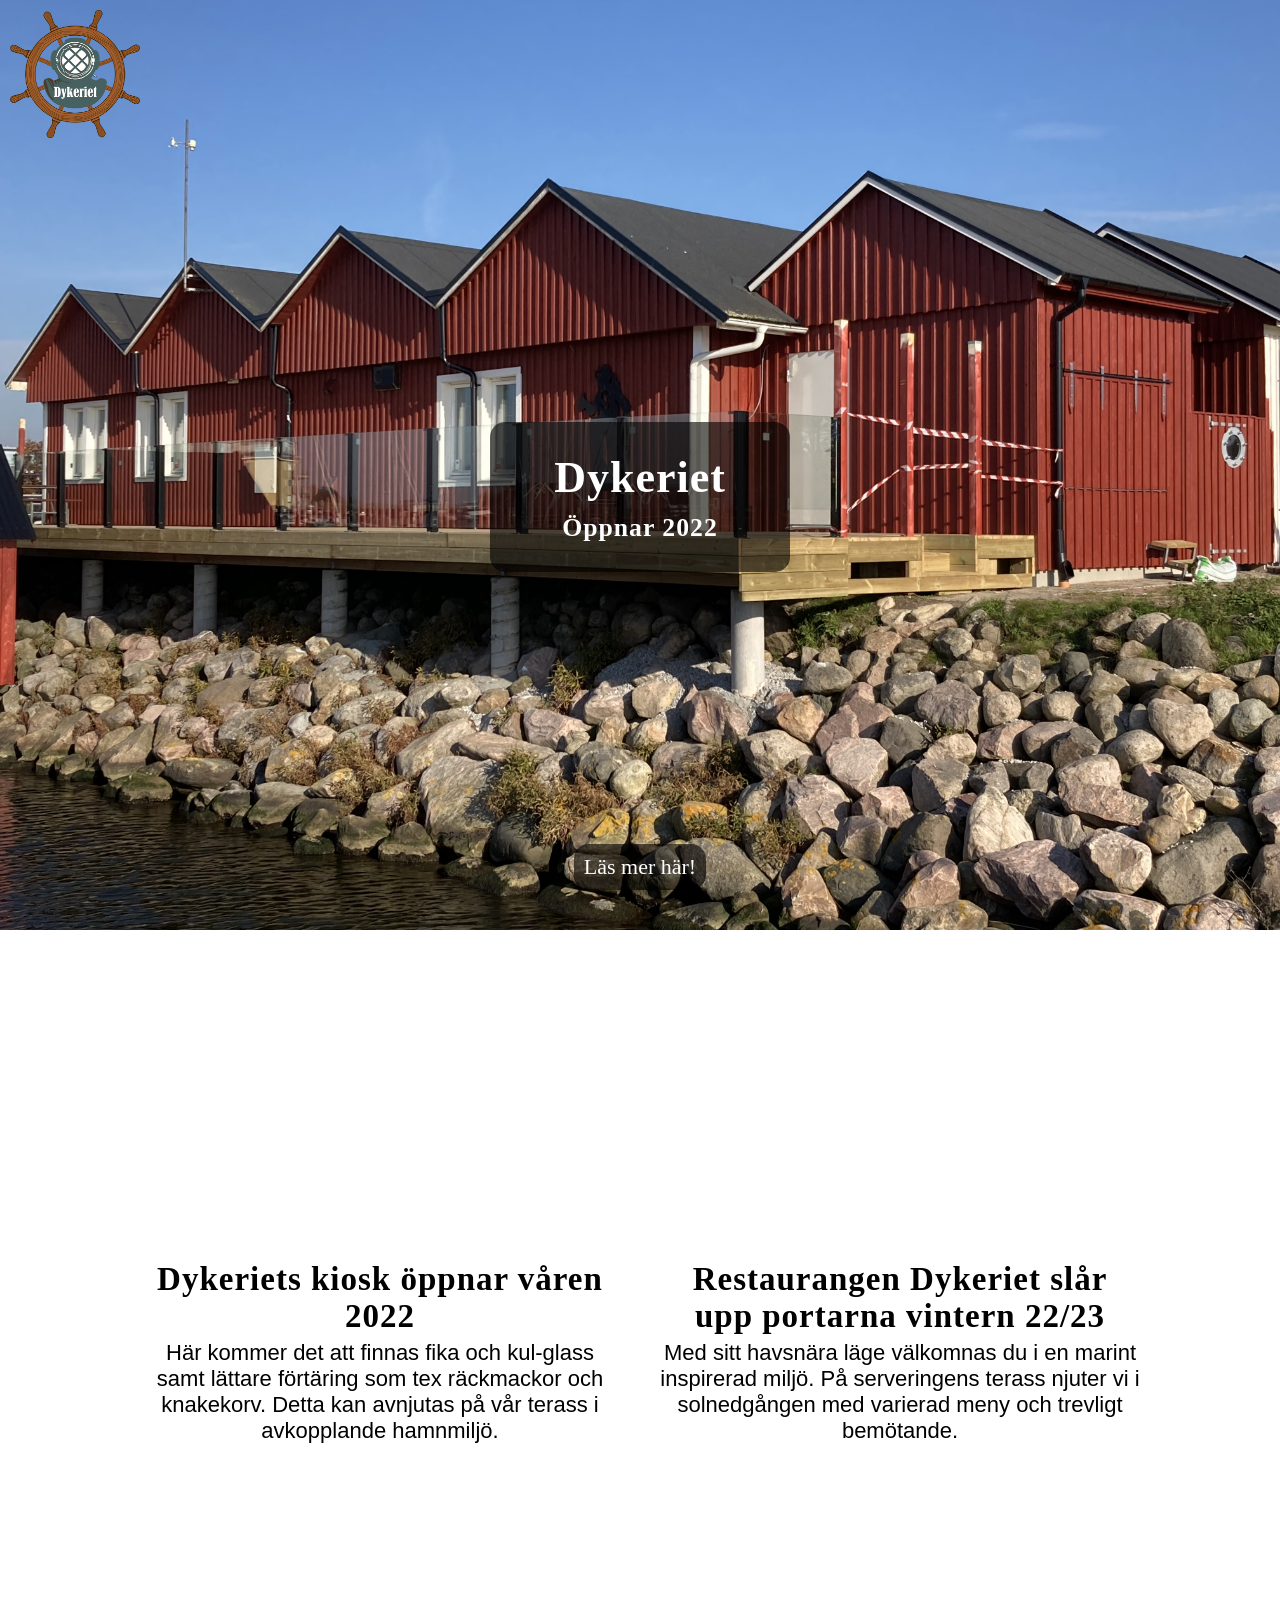
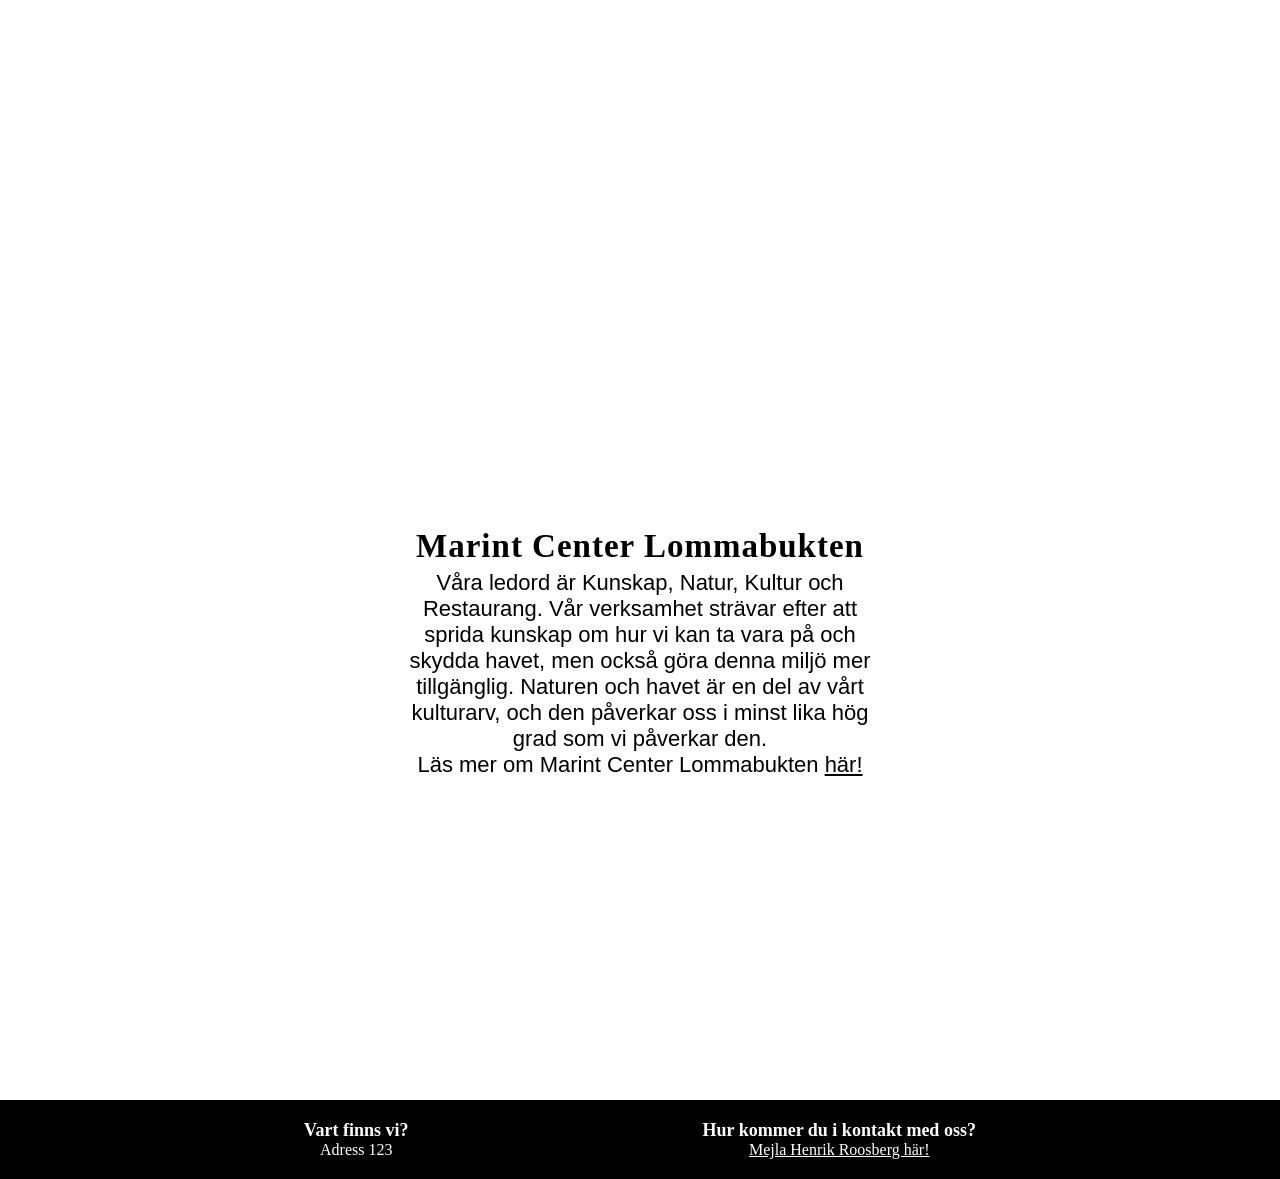
==== index.html @ 361e35b9 "Finished website with new images" ====
<!DOCTYPE html>
<html lang="sv">
<head>
    <meta charset="UTF-8">
    <meta http-equiv="X-UA-Compatible" content="IE=edge">
    <meta name="viewport" content="width=device-width, initial-scale=1.0">
    <title>Dykeriet</title>

    <link href="//db.onlinewebfonts.com/c/d61f92ac75a45d13545d15d0cf2e4d67?family=Bernard+MT+Std" rel="stylesheet" type="text/css"/> 
    <link rel="stylesheet" href="style.css">
</head>
<body>
    <div class="hero">
        <div class="header">
            <div class="logo">
                <img src="assets/Dykeriet_logo_500px_RGB_WEB.png" alt="logo for dykeriet">
            </div>
            
            <div class="headerTitle">
                <h1>Dykeriet</h1>
                <h3>Öppnar 2022</h3>
            </div>

            <div class="readMore">Läs mer här!</div>
        </div>
    </div>
    <section class="parallaxInfo">
        <div class="aboutUs">
            <article class="info">
                <h2>Dykeriets kiosk öppnar våren 2022</h2>
    
                <p>Här kommer det att finnas fika och kul-glass samt lättare förtäring som tex räckmackor och knakekorv. Detta kan avnjutas på vår terass i avkopplande hamnmiljö.</p>
            </article>

            <article class="info">
                <h2>Restaurangen Dykeriet slår upp portarna vintern 22/23</h2>

                <p>Med sitt havsnära läge välkomnas du i en marint inspirerad miljö. På serveringens terass njuter vi i solnedgången  med varierad meny och trevligt bemötande.</p>
            </article>
        </div>
    </section>
    <section class="parallaxMarintCenter">
        <div class="aboutUs">
           <article class="info">
            <h2>Marint Center Lommabukten</h2>
        
            <p>Våra ledord är Kunskap, Natur, Kultur och Restaurang. Vår verksamhet strävar efter att sprida kunskap om hur vi kan ta vara på och skydda havet, men också göra denna miljö mer tillgänglig. Naturen och havet är en del av vårt kulturarv, och den påverkar oss i minst lika hög grad som vi påverkar den.</p>

            <p>Läs mer om Marint Center Lommabukten <a class="link" href="https://lommabuktenmarintcenter.wordpress.com/" target="_blank">här!</a></p>
           </article>
        </div>
    </section>
    <footer>
        <section class="footerInfo">
            <b>Vart finns vi?</b>
            <p>Adress 123</p>
        </section>
        <section class="footerInfo">
            <b>Hur kommer du i kontakt med oss?</b>
            <p> 
                <a href="mailto:henrik.roosberg@lommabukten.nu"> <span class="link"> Mejla Henrik Roosberg här!</span> </a>
            </p>
        </section>
    </footer>
</body>
</html>
---- style.css ----
/* Customers preferred font-family*/
@import url(//db.onlinewebfonts.com/c/d61f92ac75a45d13545d15d0cf2e4d67?family=Bernard+MT+Std);
@font-face {font-family: "Bernard MT Std"; src: url("//db.onlinewebfonts.com/t/d61f92ac75a45d13545d15d0cf2e4d67.eot"); src: url("//db.onlinewebfonts.com/t/d61f92ac75a45d13545d15d0cf2e4d67.eot?#iefix") format("embedded-opentype"), url("//db.onlinewebfonts.com/t/d61f92ac75a45d13545d15d0cf2e4d67.woff2") format("woff2"), url("//db.onlinewebfonts.com/t/d61f92ac75a45d13545d15d0cf2e4d67.woff") format("woff"), url("//db.onlinewebfonts.com/t/d61f92ac75a45d13545d15d0cf2e4d67.ttf") format("truetype"), url("//db.onlinewebfonts.com/t/d61f92ac75a45d13545d15d0cf2e4d67.svg#Bernard MT Std") format("svg"); } 
@import url('https://fonts.googleapis.com/css2?family=Lato&display=swap');

/* General styles */
* {
    padding: 0;
    margin: 0;
    box-sizing: border-box;
    overflow-x: hidden;
} 

h1, h2, h3, h4, h5 {
    font-family: "Bernard MT Std";
    padding: 5px;
    letter-spacing: 1px;
}

/* Styles for main content */
.hero {
    background-image: url("assets/däck\ 1\ \(1\).JPG");
    background-size: cover;
    background-position: center;
    height: 100vh;
    width: 100vw;
}

.header {
    height: 100%;
    text-align: center;
    color: white;
    display: flex;
    flex-direction: column;
    align-items: center;
    justify-content: space-between;
}

.logo {
    width: 100%;
    display: flex;
    align-items: start;
}

.logo img {
    height: 100px;
    width: 100px;
    padding: 10px;
}

.headerTitle {
    background-color: rgba(0, 0, 0, 0.6);
    display: flex;
    flex-direction: column;
    align-items: center;
    justify-content: center;
    height: 150px;
    width: 300px;
    border-radius: 15px;
    font-size: 18px;
}

.readMore {
    font-size: 18px;
    padding: 10px;
    background-color: rgba(0, 0, 0, 0.6);
    border-radius: 15px;
    margin-bottom: 10px;
}

.parallaxInfo {
    background-image: url("assets/däck\ 1\ \(1\).JPG");
    height: 100vh;
    background-attachment: fixed;
    background-position: center;
    background-repeat: no-repeat;
    background-size: cover;
    display: flex;
    align-items: center;
}

.aboutUs {
    background-color: rgba(255, 255, 255, 0.5);
    display: flex;
    flex-direction: column;
    align-items: center;
}

.info {
    font-size: 18px;
    font-family: 'Lato', sans-serif;
    margin: 10px;
    display: flex;
    flex-direction: column;
    text-align: center;
}

.parallaxMarintCenter {
    background-image: url("assets/marintcenter2.webp");
    height: 100vh;
    background-attachment: fixed;
    background-position: right;
    background-repeat: no-repeat;
    background-size: cover;
    display: flex;
    align-items: center;
}

.link {
    text-decoration: underline;
    color: black;
}

.link:hover {
    color: rgba(0, 0, 0, 0.6);
}

footer {
    background-color: black;
    color: white;
    display: flex;
    flex-direction: column;
    align-items: center;
    text-align: center;
    padding: 15px;
}

footer b {
    font-size: large;
}

footer .link {
    color: white;
}

footer .link:hover {
    color: rgba(255, 255, 255, 0.7);
}

.footerInfo {
    padding: 5px;
}

@media screen and (min-width: 800px) {
    .logo img {
        height: 150px;
        width: 150px;
    }
    .headerTitle {
        font-size: 22px;
    }
    .readMore {
        font-size: 22px;
    }
    .aboutUs {
        width: 100%;
        flex-direction: row;
        justify-content: center;
    }
    .info {
        padding: 10px;
        max-width: 500px;
        font-size: 22px;
    }
    footer {
        flex-direction: row;
        justify-content: space-evenly;
    }
}
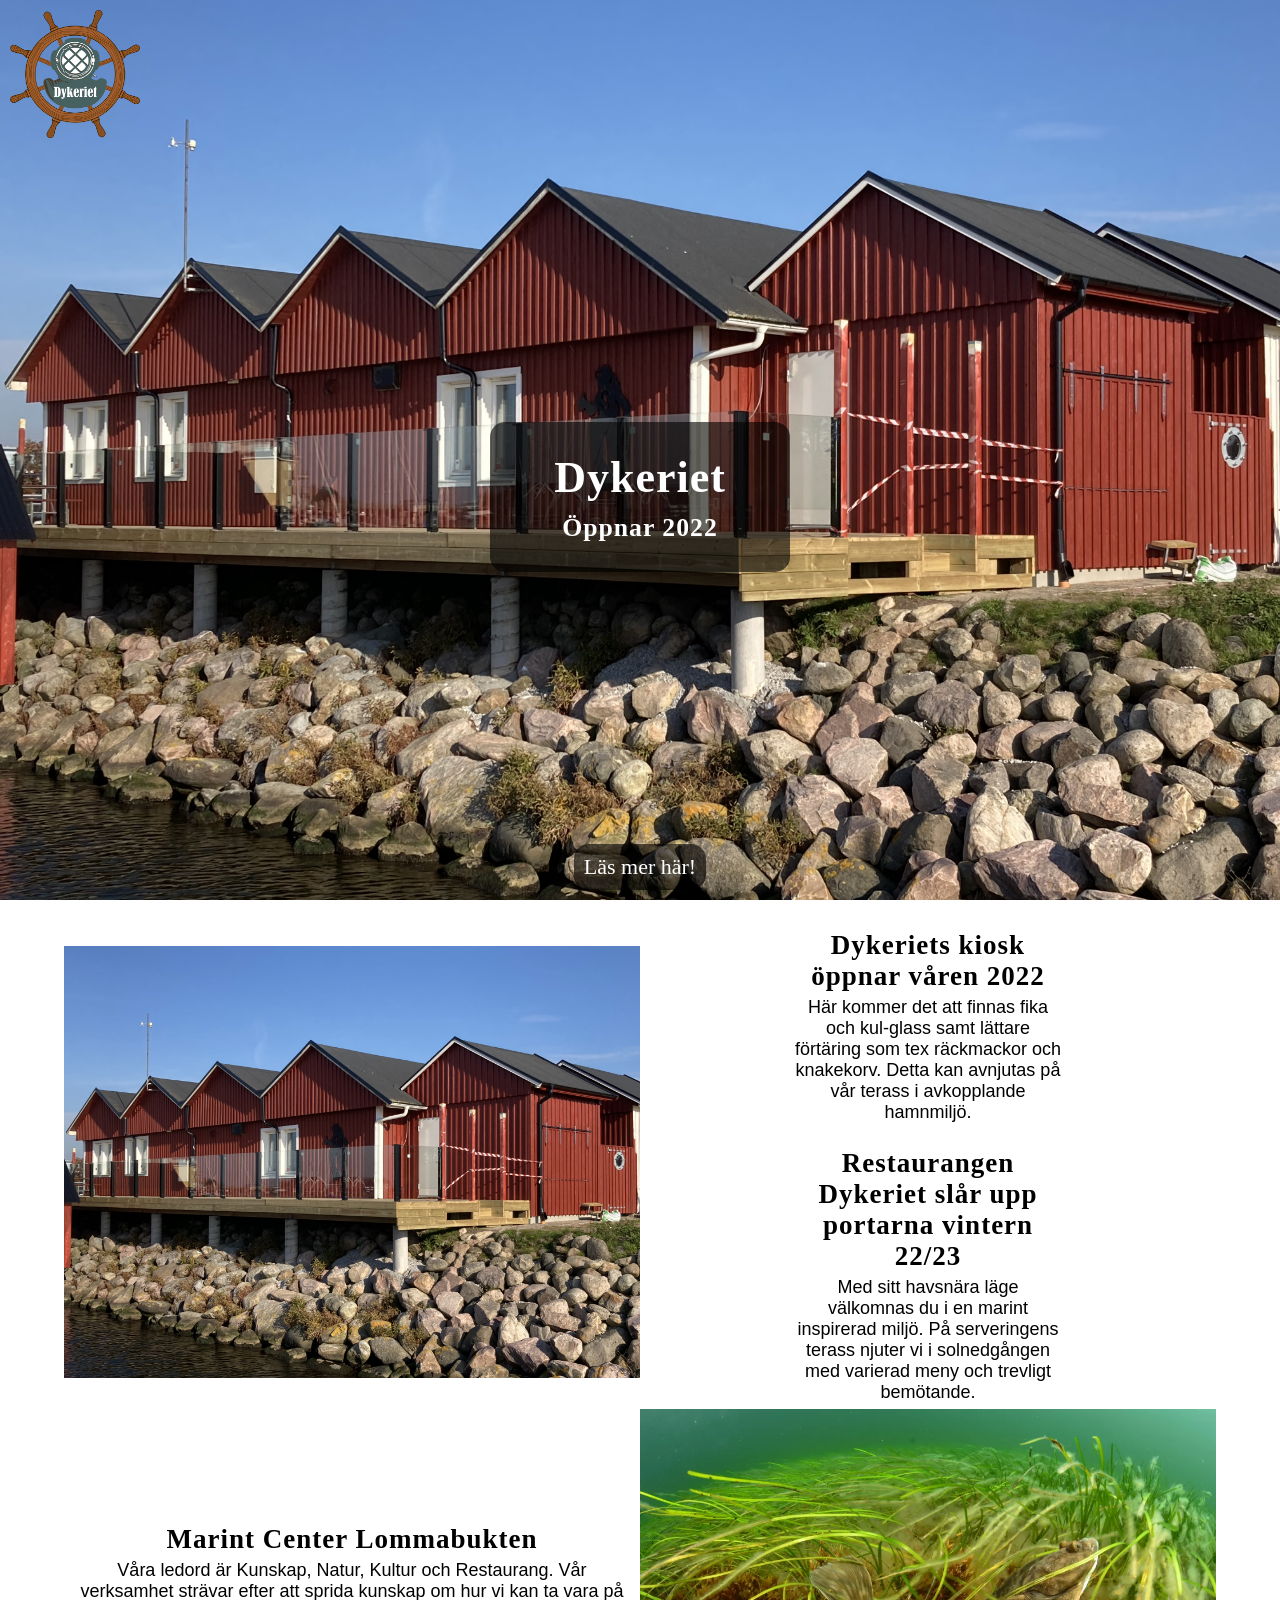
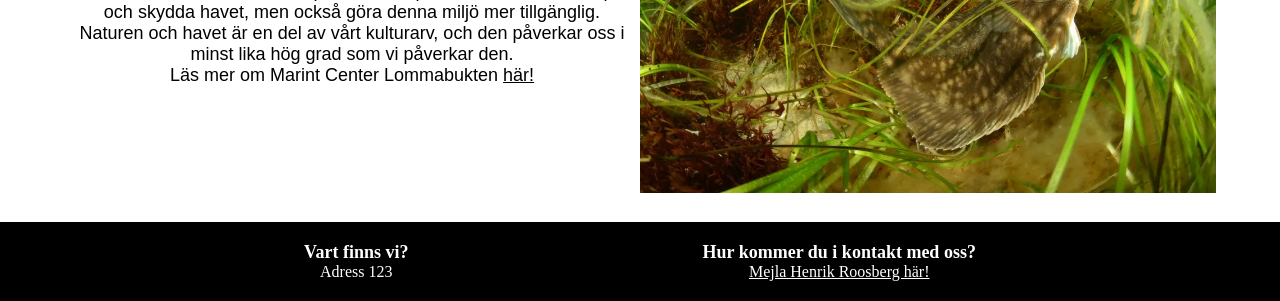
==== commit 559aa889: "Redone design looking better" ====
--- a/index.html
+++ b/index.html
@@ -24,32 +24,40 @@
             <div class="readMore">Läs mer här!</div>
         </div>
     </div>
-    <section class="parallaxInfo">
-        <div class="aboutUs">
-            <article class="info">
-                <h2>Dykeriets kiosk öppnar våren 2022</h2>
+    <main>
+        <section class="infoContainer">
+                <div class="imageBackground">
+                    <img src="assets/däck 1 (1).JPG" alt="image to be changed">
+                </div>
+                <section class="textHolder">
+                    <article class="info">
+                        <h2>Dykeriets kiosk öppnar våren 2022</h2>
+            
+                        <p>Här kommer det att finnas fika och kul-glass samt lättare förtäring som tex räckmackor och knakekorv. Detta kan avnjutas på vår terass i avkopplande hamnmiljö.</p>
+                    </article>
+        
+                    <article class="info">
+                        <h2>Restaurangen Dykeriet slår upp portarna vintern 22/23</h2>
+        
+                        <p>Med sitt havsnära läge välkomnas du i en marint inspirerad miljö. På serveringens terass njuter vi i solnedgången  med varierad meny och trevligt bemötande.</p>
+                    </article>
+                </section>
+            
+        </section>
+        <section class="infoContainer">
+            <div class="imageBackground">
+                <img src="assets/marintcenter2.webp" alt="image of fish">
+            </div>
+                <article class="info">
+                    <h2>Marint Center Lommabukten</h2>
+            
+                    <p>Våra ledord är Kunskap, Natur, Kultur och Restaurang. Vår verksamhet strävar efter att sprida kunskap om hur vi kan ta vara på och skydda havet, men också göra denna miljö mer tillgänglig. Naturen och havet är en del av vårt kulturarv, och den påverkar oss i minst lika hög grad som vi påverkar den.</p>
     
-                <p>Här kommer det att finnas fika och kul-glass samt lättare förtäring som tex räckmackor och knakekorv. Detta kan avnjutas på vår terass i avkopplande hamnmiljö.</p>
-            </article>
-
-            <article class="info">
-                <h2>Restaurangen Dykeriet slår upp portarna vintern 22/23</h2>
-
-                <p>Med sitt havsnära läge välkomnas du i en marint inspirerad miljö. På serveringens terass njuter vi i solnedgången  med varierad meny och trevligt bemötande.</p>
-            </article>
-        </div>
-    </section>
-    <section class="parallaxMarintCenter">
-        <div class="aboutUs">
-           <article class="info">
-            <h2>Marint Center Lommabukten</h2>
-        
-            <p>Våra ledord är Kunskap, Natur, Kultur och Restaurang. Vår verksamhet strävar efter att sprida kunskap om hur vi kan ta vara på och skydda havet, men också göra denna miljö mer tillgänglig. Naturen och havet är en del av vårt kulturarv, och den påverkar oss i minst lika hög grad som vi påverkar den.</p>
-
-            <p>Läs mer om Marint Center Lommabukten <a class="link" href="https://lommabuktenmarintcenter.wordpress.com/" target="_blank">här!</a></p>
-           </article>
-        </div>
-    </section>
+                    <p>Läs mer om Marint Center Lommabukten <a class="link" href="https://lommabuktenmarintcenter.wordpress.com/" target="_blank">här!</a></p>
+               </article>
+        </section>
+    </main>
+    
     <footer>
         <section class="footerInfo">
             <b>Vart finns vi?</b>
--- a/style.css
+++ b/style.css
@@ -68,42 +68,38 @@
     margin-bottom: 10px;
 }
 
-.parallaxInfo {
-    background-image: url("assets/däck\ 1\ \(1\).JPG");
-    height: 100vh;
-    background-attachment: fixed;
-    background-position: center;
-    background-repeat: no-repeat;
-    background-size: cover;
-    display: flex;
-    align-items: center;
-}
-
-.aboutUs {
-    background-color: rgba(255, 255, 255, 0.5);
+main {
+    width: 90%;
+    margin: auto;
     display: flex;
     flex-direction: column;
     align-items: center;
+    margin-bottom: 10px;
+}
+
+.infoContainer {
+    display: flex;
+    flex-direction: column;
+    align-items: center;
+    justify-content: center;
+}
+
+.imageBackground {
+    margin-top: 20px;
+}
+
+.imageBackground img {
+    height: auto;
+    max-width: 100%;
 }
 
 .info {
     font-size: 18px;
     font-family: 'Lato', sans-serif;
-    margin: 10px;
+    margin: 5px;
     display: flex;
     flex-direction: column;
     text-align: center;
-}
-
-.parallaxMarintCenter {
-    background-image: url("assets/marintcenter2.webp");
-    height: 100vh;
-    background-attachment: fixed;
-    background-position: right;
-    background-repeat: no-repeat;
-    background-size: cover;
-    display: flex;
-    align-items: center;
 }
 
 .link {
@@ -152,6 +148,27 @@
     .readMore {
         font-size: 22px;
     }
+    main {
+        padding-top: 15px;
+        margin-bottom: 25px;
+    }
+    .infoContainer {
+        flex-direction: row;
+    }
+    .infoContainer:nth-child(even) {
+        flex-direction: row-reverse;
+        margin-top: -4px;
+    }
+    .imageBackground {
+        max-width: 50%;
+        margin-top: 0px;
+    }
+    .textHolder {
+        width: 50%;
+        display: flex;
+        flex-direction: column;
+        align-items: center;
+    }
     .aboutUs {
         width: 100%;
         flex-direction: row;
@@ -159,8 +176,8 @@
     }
     .info {
         padding: 10px;
-        max-width: 500px;
-        font-size: 22px;
+        width: 50%;
+        margin: 0px;
     }
     footer {
         flex-direction: row;
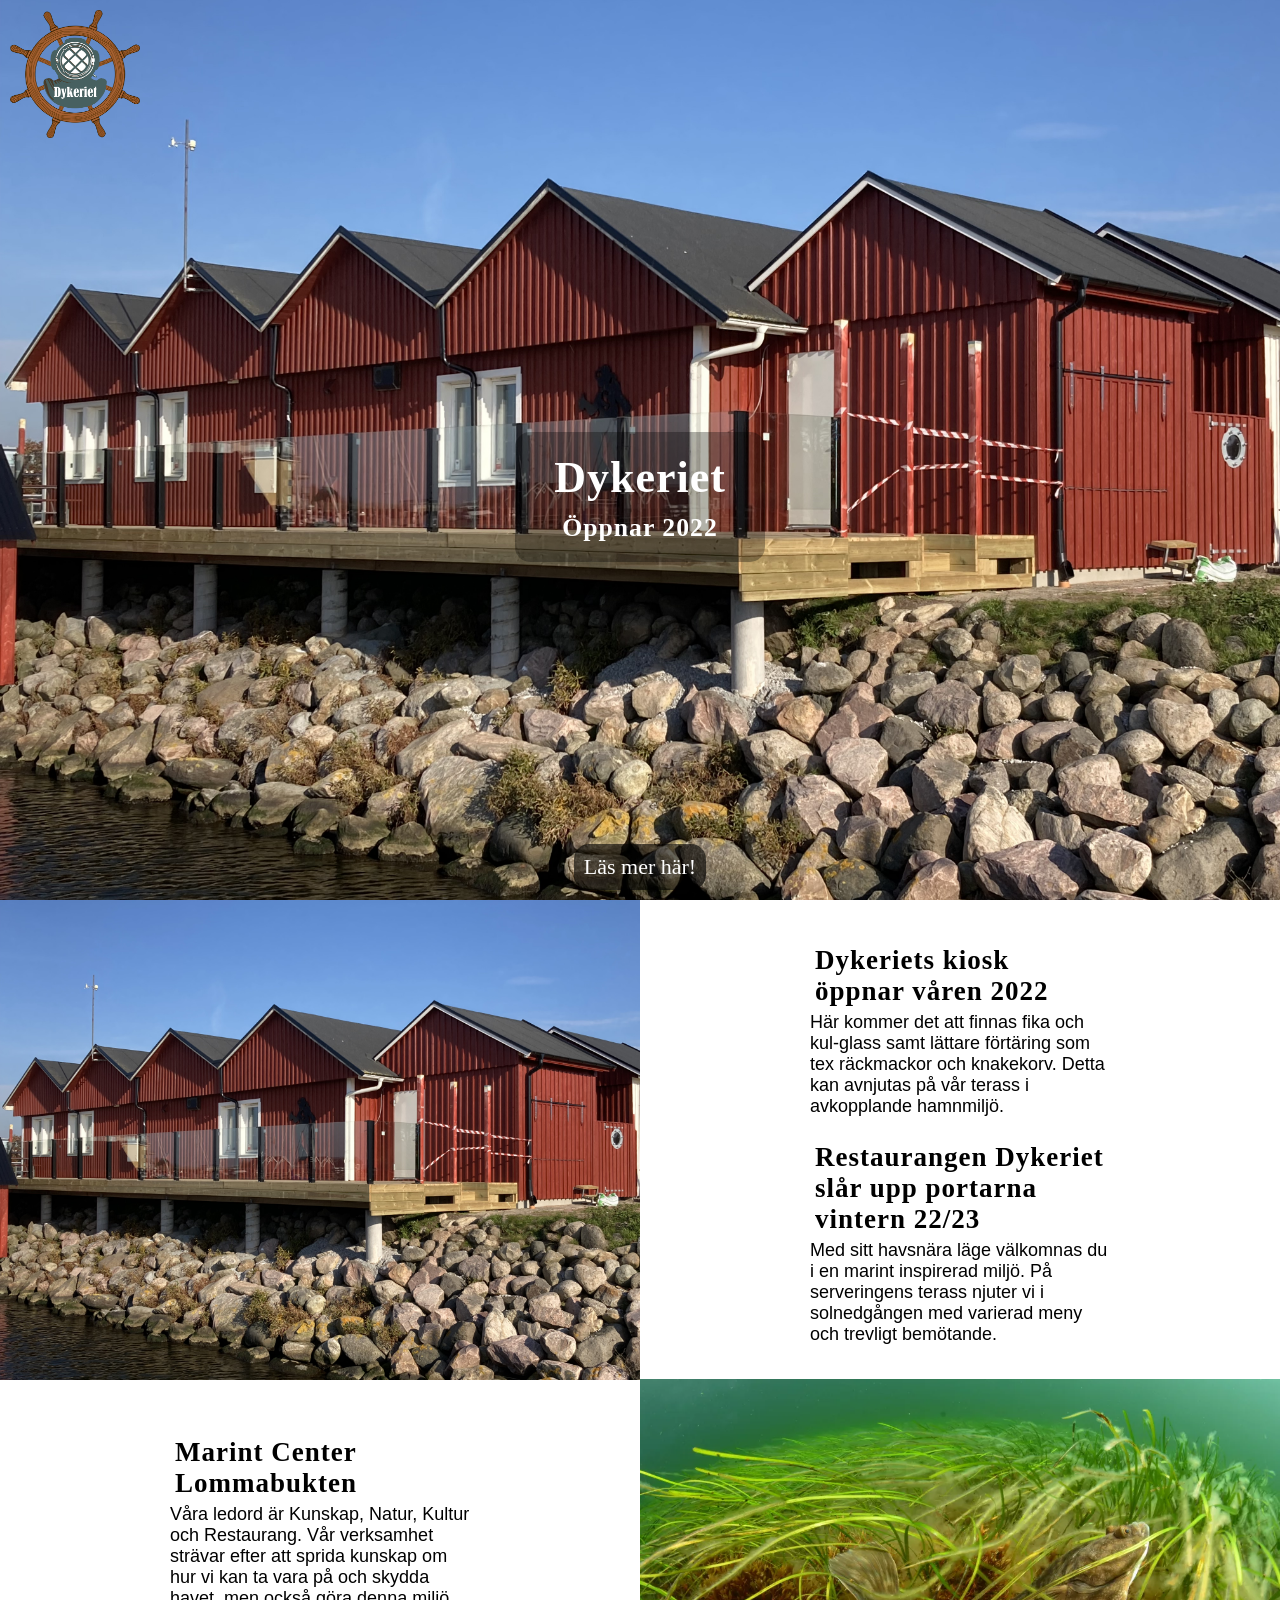
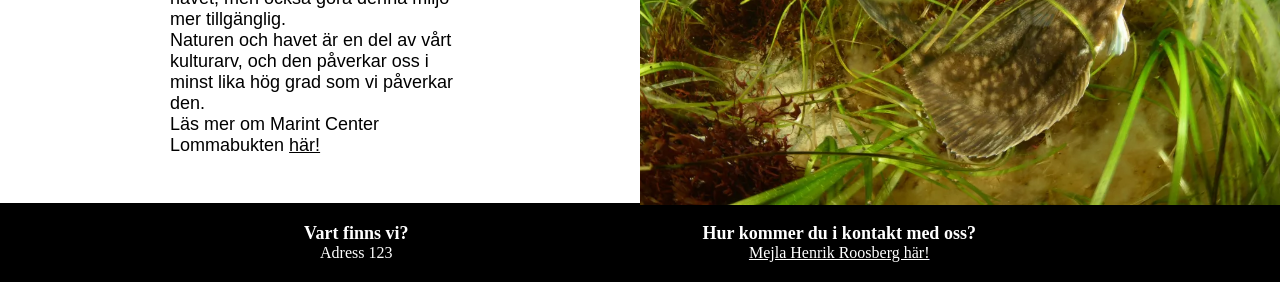
==== commit 6c164ca6: "Style changes to full size browsers" ====
--- a/index.html
+++ b/index.html
@@ -1,74 +1,118 @@
 <!DOCTYPE html>
 <html lang="sv">
-<head>
-    <meta charset="UTF-8">
-    <meta http-equiv="X-UA-Compatible" content="IE=edge">
-    <meta name="viewport" content="width=device-width, initial-scale=1.0">
-    <title>Dykeriet</title>
+	<head>
+		<meta charset="UTF-8" />
+		<meta http-equiv="X-UA-Compatible" content="IE=edge" />
+		<meta name="viewport" content="width=device-width, initial-scale=1.0" />
+		<title>Dykeriet</title>
 
-    <link href="//db.onlinewebfonts.com/c/d61f92ac75a45d13545d15d0cf2e4d67?family=Bernard+MT+Std" rel="stylesheet" type="text/css"/> 
-    <link rel="stylesheet" href="style.css">
-</head>
-<body>
-    <div class="hero">
-        <div class="header">
-            <div class="logo">
-                <img src="assets/Dykeriet_logo_500px_RGB_WEB.png" alt="logo for dykeriet">
-            </div>
-            
-            <div class="headerTitle">
-                <h1>Dykeriet</h1>
-                <h3>Öppnar 2022</h3>
-            </div>
+		<link
+			href="//db.onlinewebfonts.com/c/d61f92ac75a45d13545d15d0cf2e4d67?family=Bernard+MT+Std"
+			rel="stylesheet"
+			type="text/css"
+		/>
+		<link rel="stylesheet" href="style.css" />
+	</head>
+	<body>
+		<div class="hero">
+			<div class="header">
+				<div class="logo">
+					<img
+						src="assets/Dykeriet_logo_500px_RGB_WEB.png"
+						alt="logo for dykeriet"
+					/>
+				</div>
 
-            <div class="readMore">Läs mer här!</div>
-        </div>
-    </div>
-    <main>
-        <section class="infoContainer">
-                <div class="imageBackground">
-                    <img src="assets/däck 1 (1).JPG" alt="image to be changed">
-                </div>
-                <section class="textHolder">
-                    <article class="info">
-                        <h2>Dykeriets kiosk öppnar våren 2022</h2>
-            
-                        <p>Här kommer det att finnas fika och kul-glass samt lättare förtäring som tex räckmackor och knakekorv. Detta kan avnjutas på vår terass i avkopplande hamnmiljö.</p>
-                    </article>
-        
-                    <article class="info">
-                        <h2>Restaurangen Dykeriet slår upp portarna vintern 22/23</h2>
-        
-                        <p>Med sitt havsnära läge välkomnas du i en marint inspirerad miljö. På serveringens terass njuter vi i solnedgången  med varierad meny och trevligt bemötande.</p>
-                    </article>
-                </section>
-            
-        </section>
-        <section class="infoContainer">
-            <div class="imageBackground">
-                <img src="assets/marintcenter2.webp" alt="image of fish">
-            </div>
-                <article class="info">
-                    <h2>Marint Center Lommabukten</h2>
-            
-                    <p>Våra ledord är Kunskap, Natur, Kultur och Restaurang. Vår verksamhet strävar efter att sprida kunskap om hur vi kan ta vara på och skydda havet, men också göra denna miljö mer tillgänglig. Naturen och havet är en del av vårt kulturarv, och den påverkar oss i minst lika hög grad som vi påverkar den.</p>
-    
-                    <p>Läs mer om Marint Center Lommabukten <a class="link" href="https://lommabuktenmarintcenter.wordpress.com/" target="_blank">här!</a></p>
-               </article>
-        </section>
-    </main>
-    
-    <footer>
-        <section class="footerInfo">
-            <b>Vart finns vi?</b>
-            <p>Adress 123</p>
-        </section>
-        <section class="footerInfo">
-            <b>Hur kommer du i kontakt med oss?</b>
-            <p> 
-                <a href="mailto:henrik.roosberg@lommabukten.nu"> <span class="link"> Mejla Henrik Roosberg här!</span> </a>
-            </p>
-        </section>
-    </footer>
-</body>
-</html>+				<div class="headerTitle">
+					<h1>Dykeriet</h1>
+					<h3>Öppnar 2022</h3>
+				</div>
+
+				<div class="readMore">Läs mer här!</div>
+			</div>
+		</div>
+		<main>
+			<section class="infoContainer">
+				<div class="imageBackground">
+					<img
+						src="assets/däck 1 (1).JPG"
+						alt="image to be changed"
+					/>
+				</div>
+				<section class="textHolder">
+					<article class="info">
+						<h2>Dykeriets kiosk öppnar våren 2022</h2>
+
+						<p>
+							Här kommer det att finnas fika och kul-glass samt
+							lättare förtäring som tex räckmackor och knakekorv.
+							Detta kan avnjutas på vår terass i avkopplande
+							hamnmiljö.
+						</p>
+					</article>
+
+					<article class="info">
+						<h2>
+							Restaurangen Dykeriet slår upp portarna vintern
+							22/23
+						</h2>
+
+						<p>
+							Med sitt havsnära läge välkomnas du i en marint
+							inspirerad miljö. På serveringens terass njuter vi i
+							solnedgången med varierad meny och trevligt
+							bemötande.
+						</p>
+					</article>
+				</section>
+			</section>
+			<section class="infoContainer">
+				<div class="imageBackground">
+					<img src="assets/marintcenter2.webp" alt="image of fish" />
+				</div>
+				<section class="textHolder">
+					<article class="info">
+						<h2>Marint Center Lommabukten</h2>
+
+						<p>
+							Våra ledord är Kunskap, Natur, Kultur och
+							Restaurang. Vår verksamhet strävar efter att sprida
+							kunskap om hur vi kan ta vara på och skydda havet,
+							men också göra denna miljö mer tillgänglig.
+						</p>
+
+						<p>
+							Naturen och havet är en del av vårt kulturarv, och
+							den påverkar oss i minst lika hög grad som vi
+							påverkar den.
+						</p>
+						<p>
+							Läs mer om Marint Center Lommabukten
+							<a
+								class="link"
+								href="https://lommabuktenmarintcenter.wordpress.com/"
+								target="_blank"
+								>här!</a
+							>
+						</p>
+					</article>
+				</section>
+			</section>
+		</main>
+
+		<footer>
+			<section class="footerInfo">
+				<b>Vart finns vi?</b>
+				<p>Adress 123</p>
+			</section>
+			<section class="footerInfo">
+				<b>Hur kommer du i kontakt med oss?</b>
+				<p>
+					<a href="mailto:henrik.roosberg@lommabukten.nu">
+						<span class="link"> Mejla Henrik Roosberg här!</span>
+					</a>
+				</p>
+			</section>
+		</footer>
+	</body>
+</html>
--- a/style.css
+++ b/style.css
@@ -1,186 +1,204 @@
 /* Customers preferred font-family*/
 @import url(//db.onlinewebfonts.com/c/d61f92ac75a45d13545d15d0cf2e4d67?family=Bernard+MT+Std);
-@font-face {font-family: "Bernard MT Std"; src: url("//db.onlinewebfonts.com/t/d61f92ac75a45d13545d15d0cf2e4d67.eot"); src: url("//db.onlinewebfonts.com/t/d61f92ac75a45d13545d15d0cf2e4d67.eot?#iefix") format("embedded-opentype"), url("//db.onlinewebfonts.com/t/d61f92ac75a45d13545d15d0cf2e4d67.woff2") format("woff2"), url("//db.onlinewebfonts.com/t/d61f92ac75a45d13545d15d0cf2e4d67.woff") format("woff"), url("//db.onlinewebfonts.com/t/d61f92ac75a45d13545d15d0cf2e4d67.ttf") format("truetype"), url("//db.onlinewebfonts.com/t/d61f92ac75a45d13545d15d0cf2e4d67.svg#Bernard MT Std") format("svg"); } 
-@import url('https://fonts.googleapis.com/css2?family=Lato&display=swap');
+@font-face {
+	font-family: "Bernard MT Std";
+	src: url("//db.onlinewebfonts.com/t/d61f92ac75a45d13545d15d0cf2e4d67.eot");
+	src: url("//db.onlinewebfonts.com/t/d61f92ac75a45d13545d15d0cf2e4d67.eot?#iefix")
+			format("embedded-opentype"),
+		url("//db.onlinewebfonts.com/t/d61f92ac75a45d13545d15d0cf2e4d67.woff2")
+			format("woff2"),
+		url("//db.onlinewebfonts.com/t/d61f92ac75a45d13545d15d0cf2e4d67.woff")
+			format("woff"),
+		url("//db.onlinewebfonts.com/t/d61f92ac75a45d13545d15d0cf2e4d67.ttf")
+			format("truetype"),
+		url("//db.onlinewebfonts.com/t/d61f92ac75a45d13545d15d0cf2e4d67.svg#Bernard MT Std")
+			format("svg");
+}
+@import url("https://fonts.googleapis.com/css2?family=Lato&display=swap");
 
 /* General styles */
 * {
-    padding: 0;
-    margin: 0;
-    box-sizing: border-box;
-    overflow-x: hidden;
-} 
-
-h1, h2, h3, h4, h5 {
-    font-family: "Bernard MT Std";
-    padding: 5px;
-    letter-spacing: 1px;
+	padding: 0;
+	margin: 0;
+	box-sizing: border-box;
+	overflow-x: hidden;
+}
+
+h1,
+h2,
+h3,
+h4,
+h5 {
+	font-family: "Bernard MT Std";
+	padding: 5px;
+	letter-spacing: 1px;
 }
 
 /* Styles for main content */
 .hero {
-    background-image: url("assets/däck\ 1\ \(1\).JPG");
-    background-size: cover;
-    background-position: center;
-    height: 100vh;
-    width: 100vw;
+	background-image: url("assets/däck\ 1\ \(1\).JPG");
+	background-size: cover;
+	background-position: center;
+	height: 100vh;
+	width: 100vw;
 }
 
 .header {
-    height: 100%;
-    text-align: center;
-    color: white;
-    display: flex;
-    flex-direction: column;
-    align-items: center;
-    justify-content: space-between;
+	height: 100%;
+	text-align: center;
+	color: white;
+	display: flex;
+	flex-direction: column;
+	align-items: center;
+	justify-content: space-between;
 }
 
 .logo {
-    width: 100%;
-    display: flex;
-    align-items: start;
+	width: 100%;
+	display: flex;
+	align-items: start;
 }
 
 .logo img {
-    height: 100px;
-    width: 100px;
-    padding: 10px;
+	height: 100px;
+	width: 100px;
+	padding: 10px;
 }
 
 .headerTitle {
-    background-color: rgba(0, 0, 0, 0.6);
-    display: flex;
-    flex-direction: column;
-    align-items: center;
-    justify-content: center;
-    height: 150px;
-    width: 300px;
-    border-radius: 15px;
-    font-size: 18px;
+	background-color: rgba(0, 0, 0, 0.3);
+	display: flex;
+	flex-direction: column;
+	align-items: center;
+	justify-content: center;
+	height: 130px;
+	width: 250px;
+	border-radius: 15px;
+	font-size: 18px;
 }
 
 .readMore {
-    font-size: 18px;
-    padding: 10px;
-    background-color: rgba(0, 0, 0, 0.6);
-    border-radius: 15px;
-    margin-bottom: 10px;
+	font-size: 18px;
+	padding: 10px;
+	background-color: rgba(0, 0, 0, 0.6);
+	border-radius: 15px;
+	margin-bottom: 10px;
 }
 
 main {
-    width: 90%;
-    margin: auto;
-    display: flex;
-    flex-direction: column;
-    align-items: center;
-    margin-bottom: 10px;
+	width: 90%;
+	margin: auto;
+	display: flex;
+	flex-direction: column;
+	align-items: center;
+	margin-bottom: 10px;
 }
 
 .infoContainer {
-    display: flex;
-    flex-direction: column;
-    align-items: center;
-    justify-content: center;
+	display: flex;
+	flex-direction: column;
+	align-items: center;
+	justify-content: center;
 }
 
 .imageBackground {
-    margin-top: 20px;
+	margin-top: 20px;
 }
 
 .imageBackground img {
-    height: auto;
-    max-width: 100%;
+	height: auto;
+	max-width: 100%;
 }
 
 .info {
-    font-size: 18px;
-    font-family: 'Lato', sans-serif;
-    margin: 5px;
-    display: flex;
-    flex-direction: column;
-    text-align: center;
+	font-size: 18px;
+	font-family: "Lato", sans-serif;
+	margin: 5px;
+	display: flex;
+	flex-direction: column;
+	text-align: center;
 }
 
 .link {
-    text-decoration: underline;
-    color: black;
+	text-decoration: underline;
+	color: black;
 }
 
 .link:hover {
-    color: rgba(0, 0, 0, 0.6);
+	color: rgba(0, 0, 0, 0.6);
 }
 
 footer {
-    background-color: black;
-    color: white;
-    display: flex;
-    flex-direction: column;
-    align-items: center;
-    text-align: center;
-    padding: 15px;
+	background-color: black;
+	color: white;
+	display: flex;
+	flex-direction: column;
+	align-items: center;
+	text-align: center;
+	padding: 15px;
 }
 
 footer b {
-    font-size: large;
+	font-size: large;
 }
 
 footer .link {
-    color: white;
+	color: white;
 }
 
 footer .link:hover {
-    color: rgba(255, 255, 255, 0.7);
+	color: rgba(255, 255, 255, 0.7);
 }
 
 .footerInfo {
-    padding: 5px;
+	padding: 5px;
 }
 
 @media screen and (min-width: 800px) {
-    .logo img {
-        height: 150px;
-        width: 150px;
-    }
-    .headerTitle {
-        font-size: 22px;
-    }
-    .readMore {
-        font-size: 22px;
-    }
-    main {
-        padding-top: 15px;
-        margin-bottom: 25px;
-    }
-    .infoContainer {
-        flex-direction: row;
-    }
-    .infoContainer:nth-child(even) {
-        flex-direction: row-reverse;
-        margin-top: -4px;
-    }
-    .imageBackground {
-        max-width: 50%;
-        margin-top: 0px;
-    }
-    .textHolder {
-        width: 50%;
-        display: flex;
-        flex-direction: column;
-        align-items: center;
-    }
-    .aboutUs {
-        width: 100%;
-        flex-direction: row;
-        justify-content: center;
-    }
-    .info {
-        padding: 10px;
-        width: 50%;
-        margin: 0px;
-    }
-    footer {
-        flex-direction: row;
-        justify-content: space-evenly;
-    }
-}+	.logo img {
+		height: 150px;
+		width: 150px;
+	}
+	.headerTitle {
+		font-size: 22px;
+	}
+	.readMore {
+		font-size: 22px;
+	}
+	main {
+		width: 100%;
+		margin-bottom: -6px;
+	}
+	.infoContainer {
+		flex-direction: row;
+	}
+	.infoContainer:nth-child(even) {
+		flex-direction: row-reverse;
+		margin-top: -5px;
+	}
+	.imageBackground {
+		max-width: 50%;
+		margin-top: 0px;
+	}
+	.textHolder {
+		width: 50%;
+		display: flex;
+		flex-direction: column;
+		align-items: center;
+	}
+	.aboutUs {
+		width: 100%;
+		flex-direction: row;
+		justify-content: center;
+	}
+	.info {
+		padding: 10px;
+		width: 50%;
+		margin: 0px;
+		text-align: left;
+	}
+	footer {
+		flex-direction: row;
+		justify-content: space-evenly;
+	}
+}
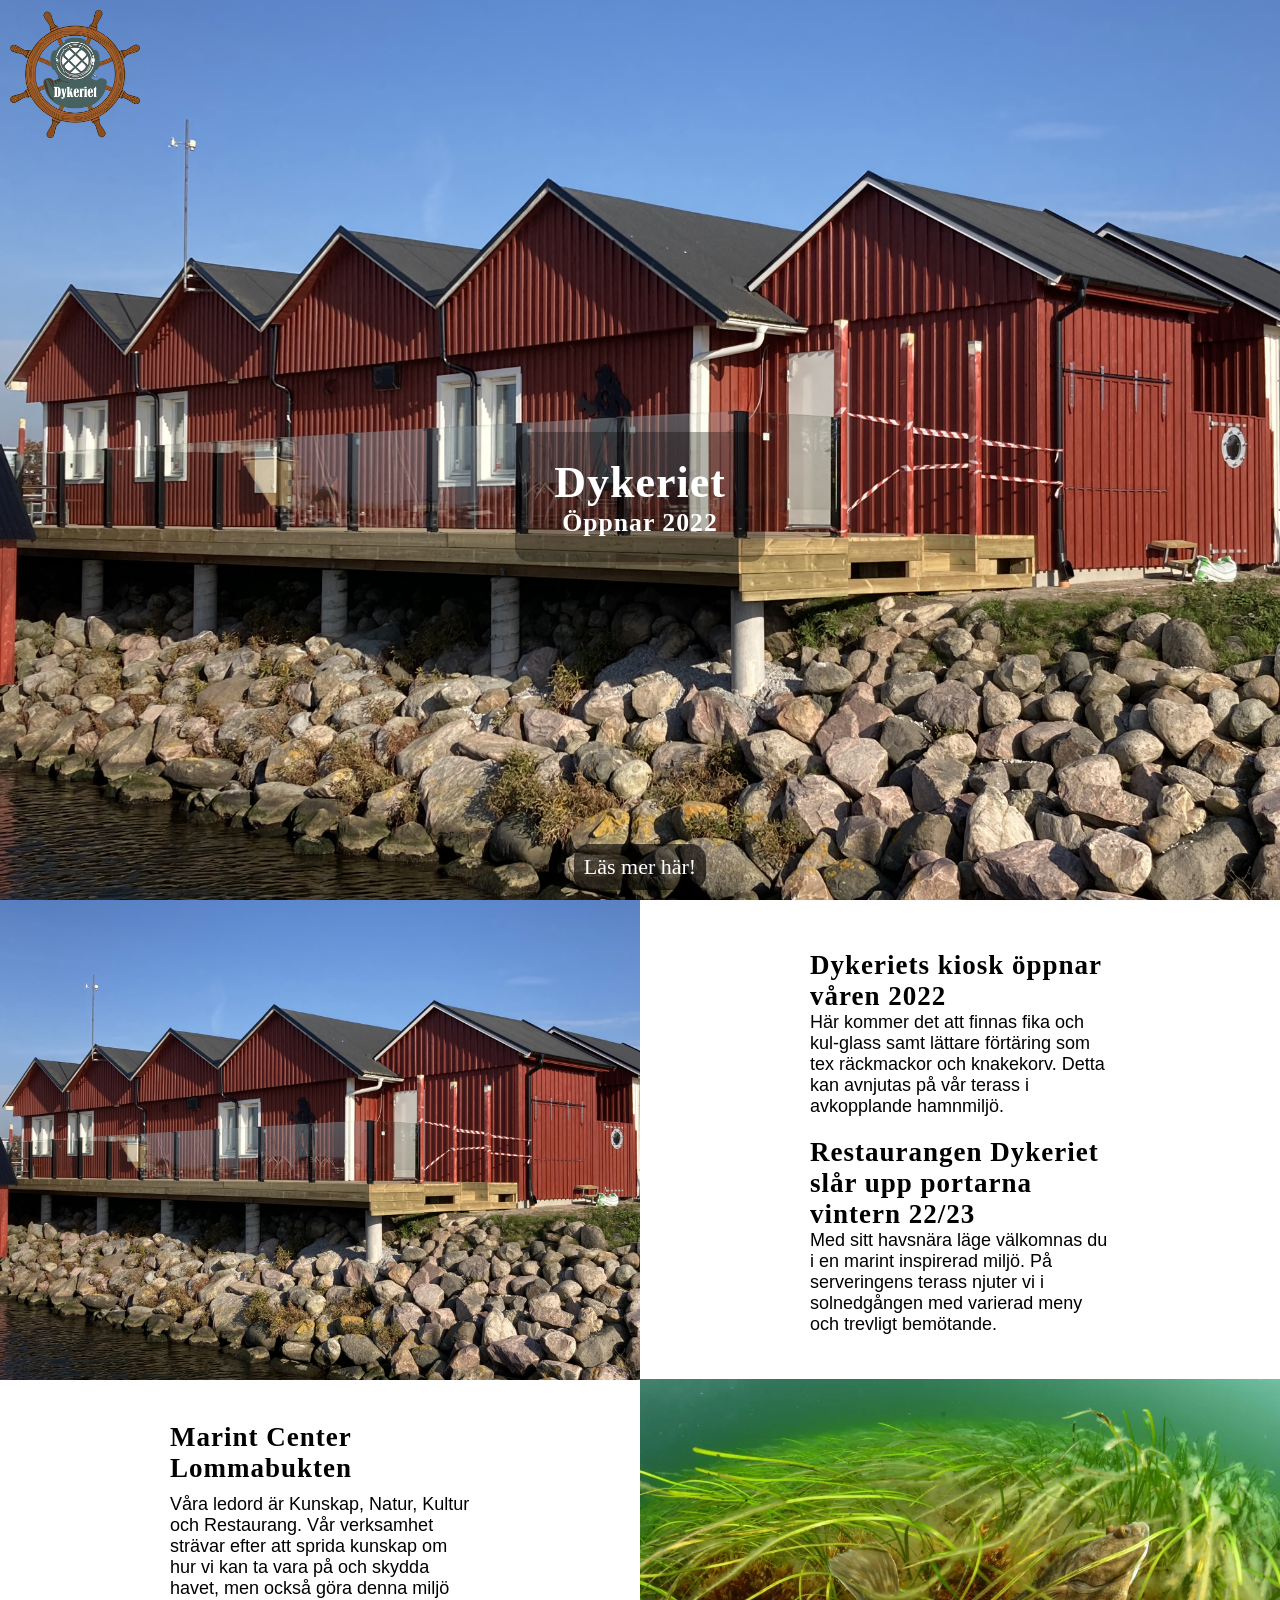
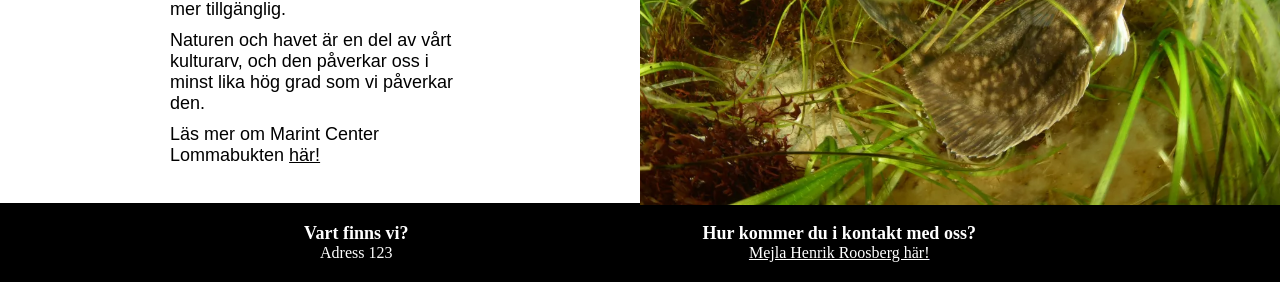
==== commit d3ac2419: "Fixed dsligh changes in window size, and added margin to the paragraphs with info about Marint Cente" ====
--- a/index.html
+++ b/index.html
@@ -71,22 +71,22 @@
 					<img src="assets/marintcenter2.webp" alt="image of fish" />
 				</div>
 				<section class="textHolder">
-					<article class="info">
+					<article class="info wide">
 						<h2>Marint Center Lommabukten</h2>
 
-						<p>
+						<p class="m-top10">
 							Våra ledord är Kunskap, Natur, Kultur och
 							Restaurang. Vår verksamhet strävar efter att sprida
 							kunskap om hur vi kan ta vara på och skydda havet,
 							men också göra denna miljö mer tillgänglig.
 						</p>
 
-						<p>
+						<p class="m-top10">
 							Naturen och havet är en del av vårt kulturarv, och
 							den påverkar oss i minst lika hög grad som vi
 							påverkar den.
 						</p>
-						<p>
+						<p class="m-top10">
 							Läs mer om Marint Center Lommabukten
 							<a
 								class="link"
--- a/style.css
+++ b/style.css
@@ -30,8 +30,11 @@
 h4,
 h5 {
 	font-family: "Bernard MT Std";
-	padding: 5px;
 	letter-spacing: 1px;
+}
+
+.m-top10 {
+	margin-top: 10px;
 }
 
 /* Styles for main content */
@@ -169,36 +172,58 @@
 		width: 100%;
 		margin-bottom: -6px;
 	}
-	.infoContainer {
-		flex-direction: row;
-	}
 	.infoContainer:nth-child(even) {
-		flex-direction: row-reverse;
+		flex-direction: column;
 		margin-top: -5px;
 	}
 	.imageBackground {
-		max-width: 50%;
+		max-width: 80%;
 		margin-top: 0px;
 	}
 	.textHolder {
-		width: 50%;
+		width: 80%;
 		display: flex;
-		flex-direction: column;
 		align-items: center;
-	}
-	.aboutUs {
-		width: 100%;
-		flex-direction: row;
 		justify-content: center;
 	}
 	.info {
-		padding: 10px;
+		padding: 15px;
 		width: 50%;
 		margin: 0px;
 		text-align: left;
 	}
+	.wide {
+		width: 100%;
+	}
 	footer {
 		flex-direction: row;
 		justify-content: space-evenly;
 	}
 }
+
+@media screen and (min-width: 1030px) {
+	.infoContainer {
+		flex-direction: row;
+	}
+	.infoContainer:nth-child(even) {
+		flex-direction: row-reverse;
+	}
+	.imageBackground {
+		max-width: 50%;
+	}
+	.info {
+		padding: 10px;
+	}
+	.textHolder {
+		width: 50%;
+	}
+	.wide {
+		width: 50%;
+	}
+}
+
+@media screen and (min-width: 1170px) {
+	.textHolder {
+		flex-direction: column;
+	}
+}
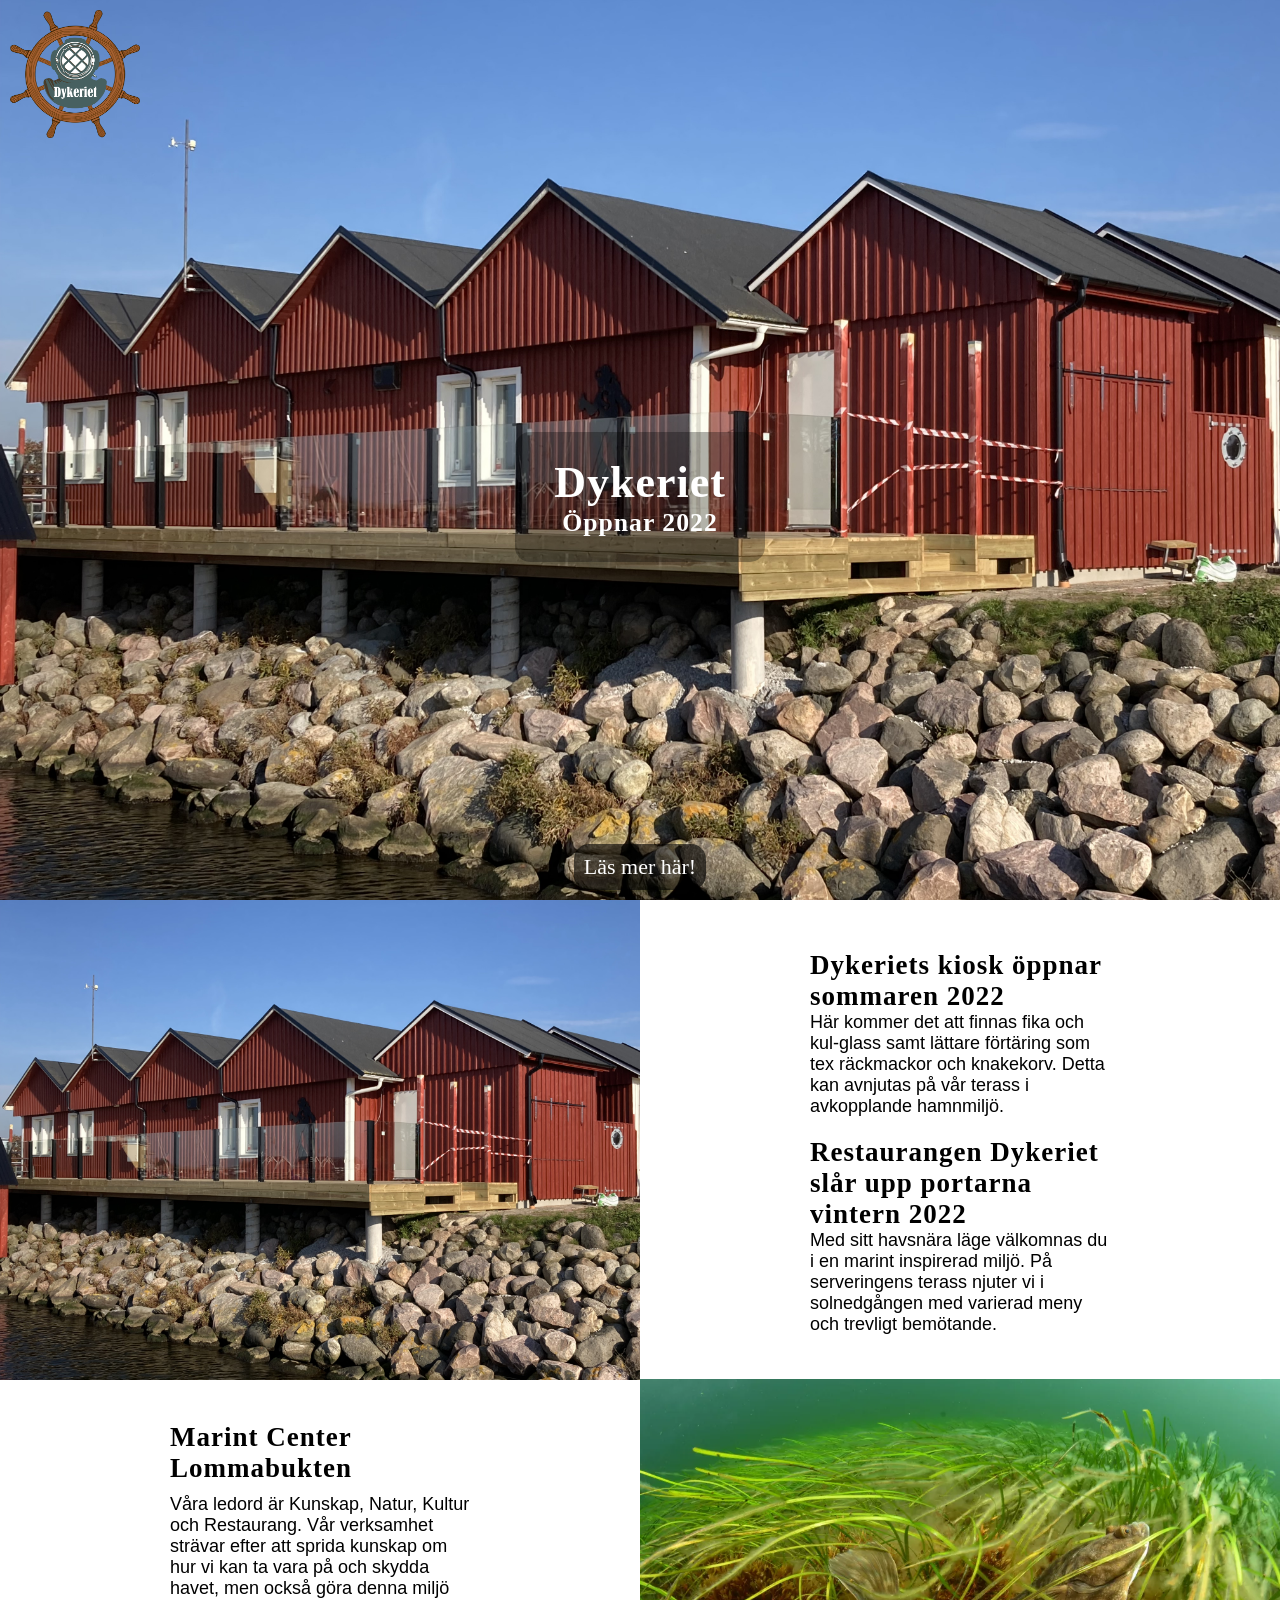
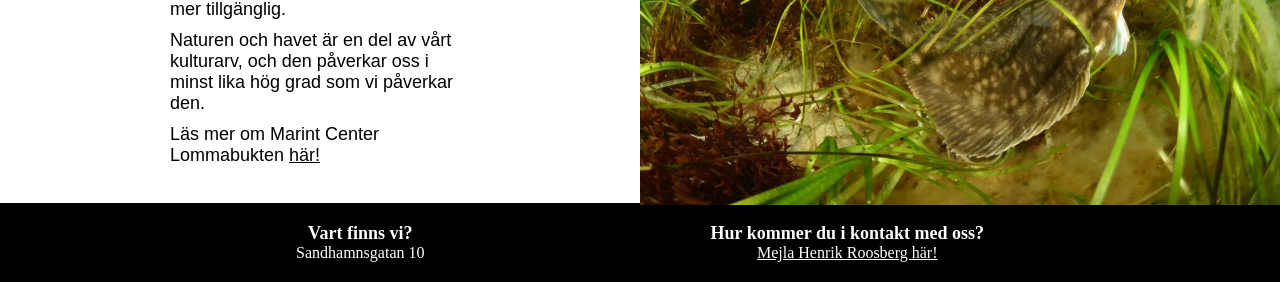
==== commit 619f9977: "Minor changes to texts." ====
--- a/index.html
+++ b/index.html
@@ -41,7 +41,7 @@
 				</div>
 				<section class="textHolder">
 					<article class="info">
-						<h2>Dykeriets kiosk öppnar våren 2022</h2>
+						<h2>Dykeriets kiosk öppnar sommaren 2022</h2>
 
 						<p>
 							Här kommer det att finnas fika och kul-glass samt
@@ -53,8 +53,7 @@
 
 					<article class="info">
 						<h2>
-							Restaurangen Dykeriet slår upp portarna vintern
-							22/23
+							Restaurangen Dykeriet slår upp portarna vintern 2022
 						</h2>
 
 						<p>
@@ -103,7 +102,7 @@
 		<footer>
 			<section class="footerInfo">
 				<b>Vart finns vi?</b>
-				<p>Adress 123</p>
+				<p>Sandhamnsgatan 10</p>
 			</section>
 			<section class="footerInfo">
 				<b>Hur kommer du i kontakt med oss?</b>
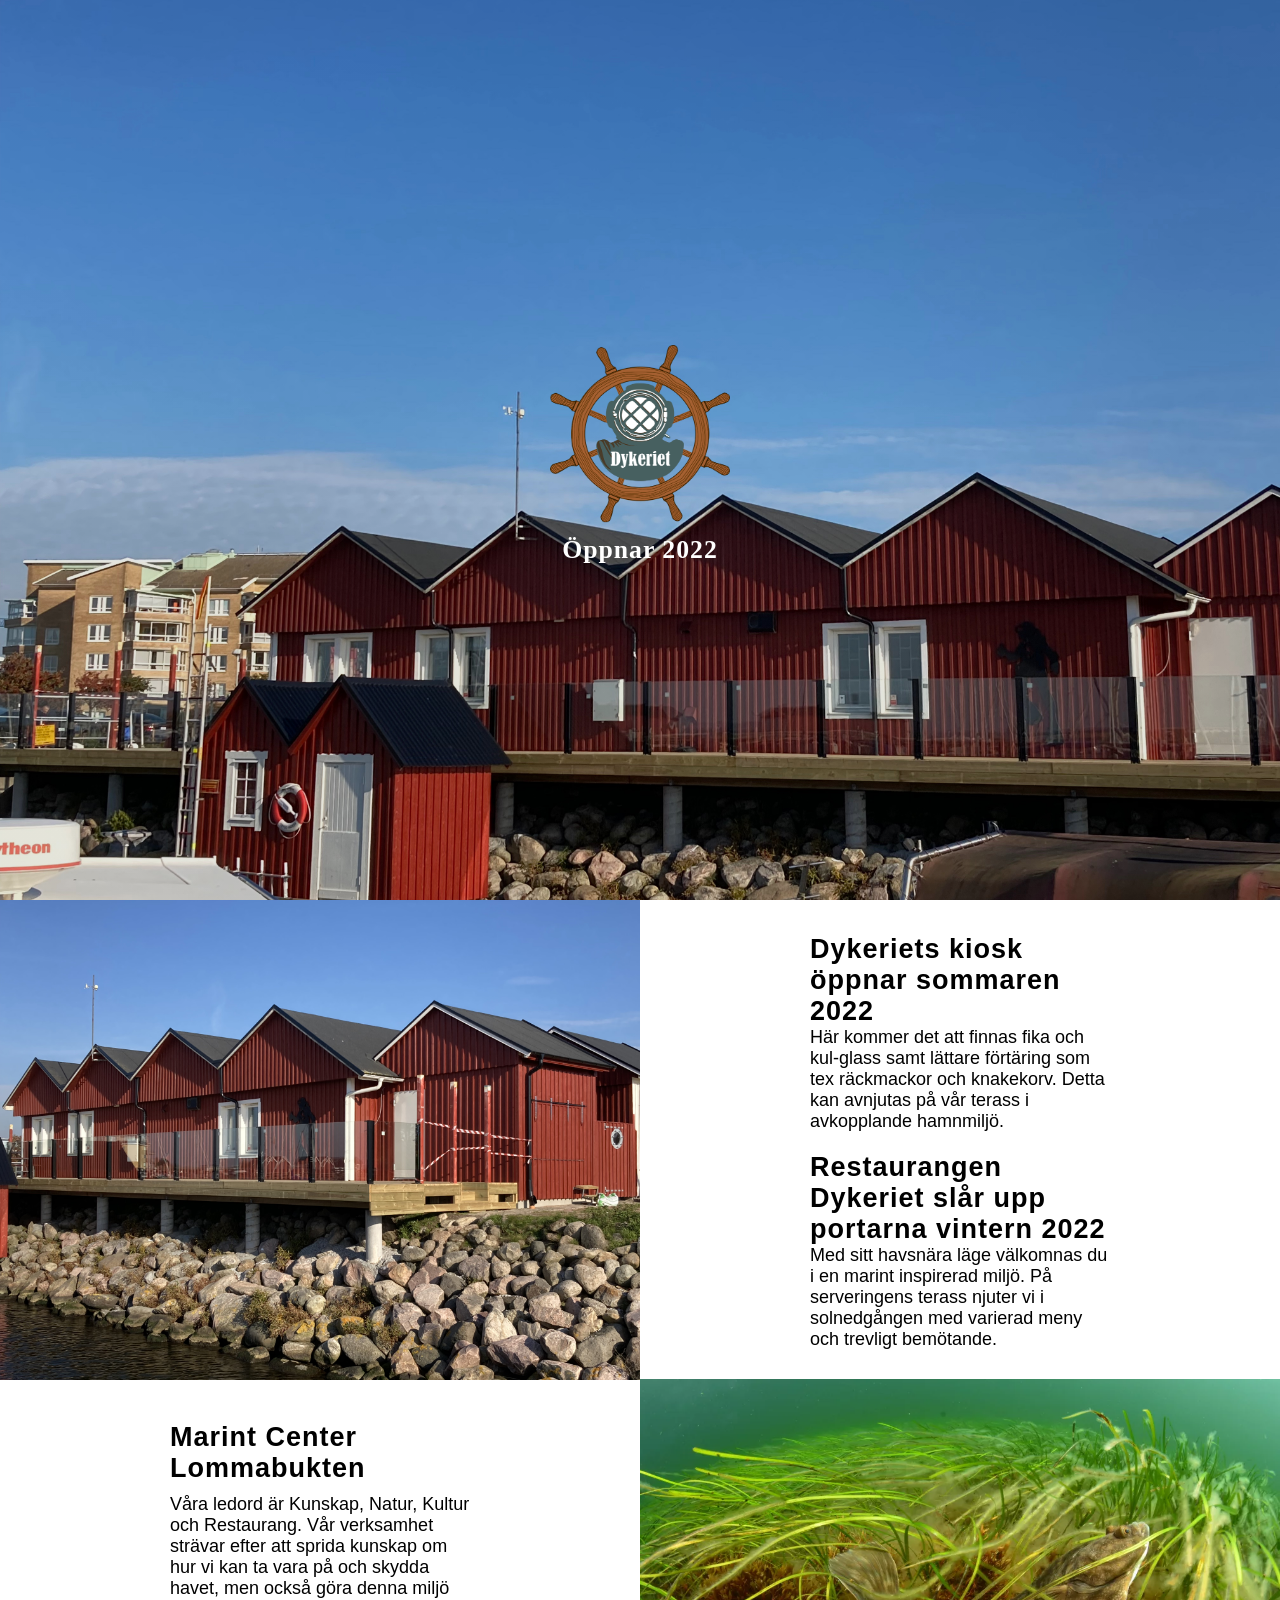
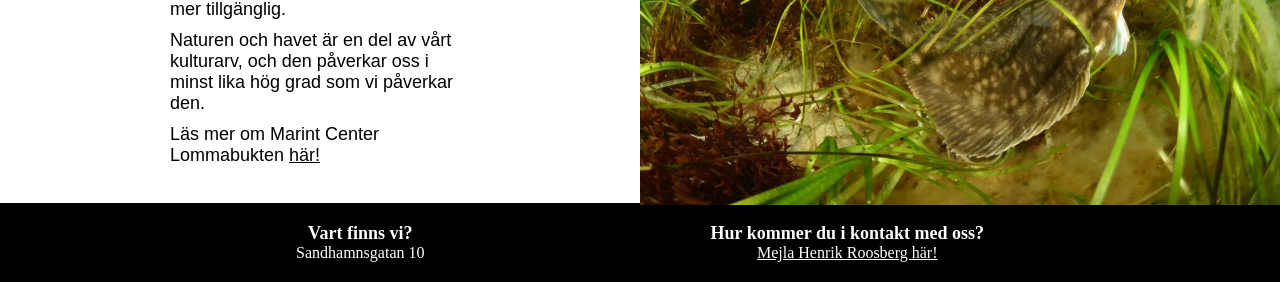
==== commit ff02df6a: "Logo transition on page load" ====
--- a/index.html
+++ b/index.html
@@ -16,20 +16,16 @@
 	<body>
 		<div class="hero">
 			<div class="header">
-				<div class="logo">
+				<div class="headerTitle">
 					<img
+						class="logo"
 						src="assets/Dykeriet_logo_500px_RGB_WEB.png"
 						alt="logo for dykeriet"
 					/>
-				</div>
-
-				<div class="headerTitle">
-					<h1>Dykeriet</h1>
 					<h3>Öppnar 2022</h3>
 				</div>
-
-				<div class="readMore">Läs mer här!</div>
 			</div>
+			<!-- <div class="readMore">Läs mer här!</div> -->
 		</div>
 		<main>
 			<section class="infoContainer">
--- a/style.css
+++ b/style.css
@@ -29,7 +29,6 @@
 h3,
 h4,
 h5 {
-	font-family: "Bernard MT Std";
 	letter-spacing: 1px;
 }
 
@@ -39,7 +38,12 @@
 
 /* Styles for main content */
 .hero {
-	background-image: url("assets/däck\ 1\ \(1\).JPG");
+	background: linear-gradient(
+			90deg,
+			rgba(0, 0, 0, 0.1) 0%,
+			rgba(0, 0, 0, 0.1) 100%
+		),
+		url("assets/landingpageimg.jpg");
 	background-size: cover;
 	background-position: center;
 	height: 100vh;
@@ -48,41 +52,49 @@
 
 .header {
 	height: 100%;
-	text-align: center;
-	color: white;
-	display: flex;
-	flex-direction: column;
-	align-items: center;
-	justify-content: space-between;
+	display: flex;
+	flex-direction: column;
+	align-items: center;
+	justify-content: center;
 }
 
 .logo {
-	width: 100%;
-	display: flex;
-	align-items: start;
-}
-
-.logo img {
-	height: 100px;
-	width: 100px;
+	height: 200px;
+	width: 200px;
 	padding: 10px;
 }
 
 .headerTitle {
-	background-color: rgba(0, 0, 0, 0.3);
 	display: flex;
 	flex-direction: column;
 	align-items: center;
 	justify-content: center;
-	height: 130px;
+	color: white;
 	width: 250px;
 	border-radius: 15px;
 	font-size: 18px;
+	padding: 10px;
+	animation: fadeInAnimation ease 3s;
+	animation-iteration-count: 1;
+	animation-fill-mode: forwards;
+}
+
+@keyframes fadeInAnimation {
+	0% {
+		opacity: 0;
+	}
+	100% {
+		opacity: 1;
+	}
 }
 
 .readMore {
+	position: absolute;
+	bottom: 0px;
+	left: 50%;
 	font-size: 18px;
 	padding: 10px;
+	color: white;
 	background-color: rgba(0, 0, 0, 0.6);
 	border-radius: 15px;
 	margin-bottom: 10px;
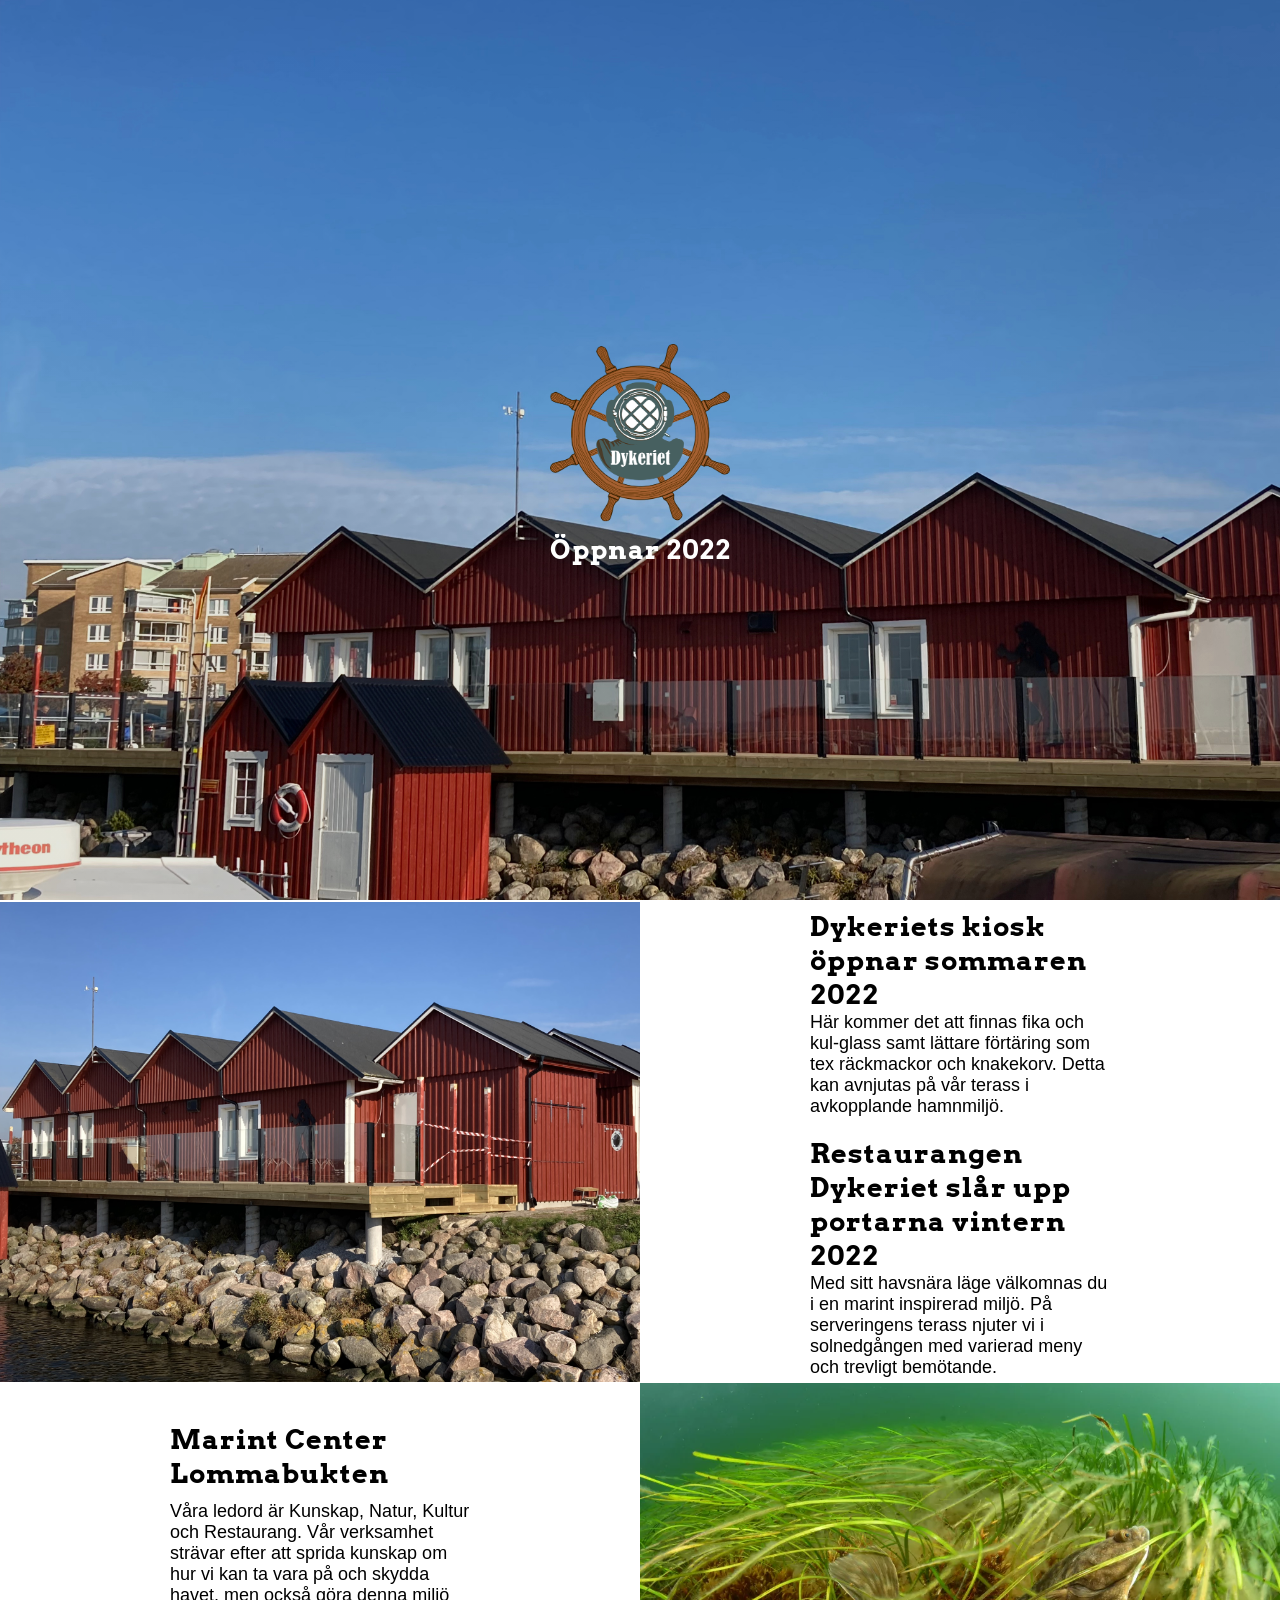
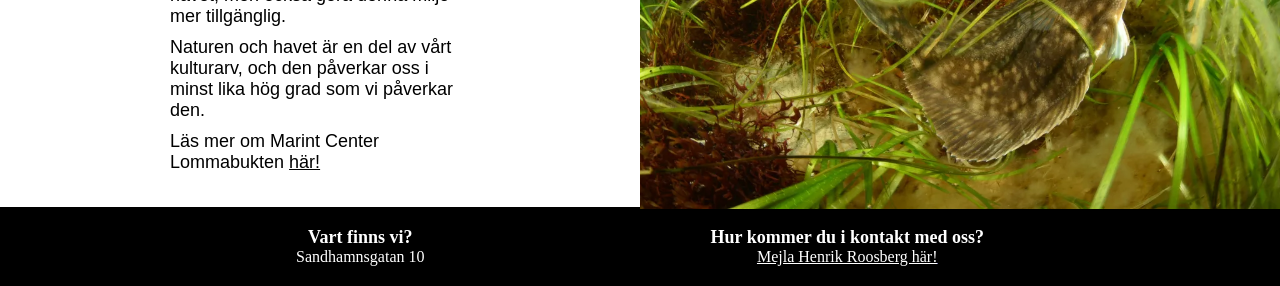
==== commit d0ea6ac2: "Final changes done." ====
--- a/index.html
+++ b/index.html
@@ -25,7 +25,6 @@
 					<h3>Öppnar 2022</h3>
 				</div>
 			</div>
-			<!-- <div class="readMore">Läs mer här!</div> -->
 		</div>
 		<main>
 			<section class="infoContainer">
--- a/style.css
+++ b/style.css
@@ -1,20 +1,4 @@
-/* Customers preferred font-family*/
-@import url(//db.onlinewebfonts.com/c/d61f92ac75a45d13545d15d0cf2e4d67?family=Bernard+MT+Std);
-@font-face {
-	font-family: "Bernard MT Std";
-	src: url("//db.onlinewebfonts.com/t/d61f92ac75a45d13545d15d0cf2e4d67.eot");
-	src: url("//db.onlinewebfonts.com/t/d61f92ac75a45d13545d15d0cf2e4d67.eot?#iefix")
-			format("embedded-opentype"),
-		url("//db.onlinewebfonts.com/t/d61f92ac75a45d13545d15d0cf2e4d67.woff2")
-			format("woff2"),
-		url("//db.onlinewebfonts.com/t/d61f92ac75a45d13545d15d0cf2e4d67.woff")
-			format("woff"),
-		url("//db.onlinewebfonts.com/t/d61f92ac75a45d13545d15d0cf2e4d67.ttf")
-			format("truetype"),
-		url("//db.onlinewebfonts.com/t/d61f92ac75a45d13545d15d0cf2e4d67.svg#Bernard MT Std")
-			format("svg");
-}
-@import url("https://fonts.googleapis.com/css2?family=Lato&display=swap");
+@import url("https://fonts.googleapis.com/css2?family=Arvo:ital,wght@0,400;0,700;1,400;1,700&display=swap");
 
 /* General styles */
 * {
@@ -30,6 +14,7 @@
 h4,
 h5 {
 	letter-spacing: 1px;
+	font-family: "Arvo", serif;
 }
 
 .m-top10 {
@@ -74,7 +59,7 @@
 	border-radius: 15px;
 	font-size: 18px;
 	padding: 10px;
-	animation: fadeInAnimation ease 3s;
+	animation: fadeInAnimation ease 5s;
 	animation-iteration-count: 1;
 	animation-fill-mode: forwards;
 }
@@ -86,18 +71,6 @@
 	100% {
 		opacity: 1;
 	}
-}
-
-.readMore {
-	position: absolute;
-	bottom: 0px;
-	left: 50%;
-	font-size: 18px;
-	padding: 10px;
-	color: white;
-	background-color: rgba(0, 0, 0, 0.6);
-	border-radius: 15px;
-	margin-bottom: 10px;
 }
 
 main {
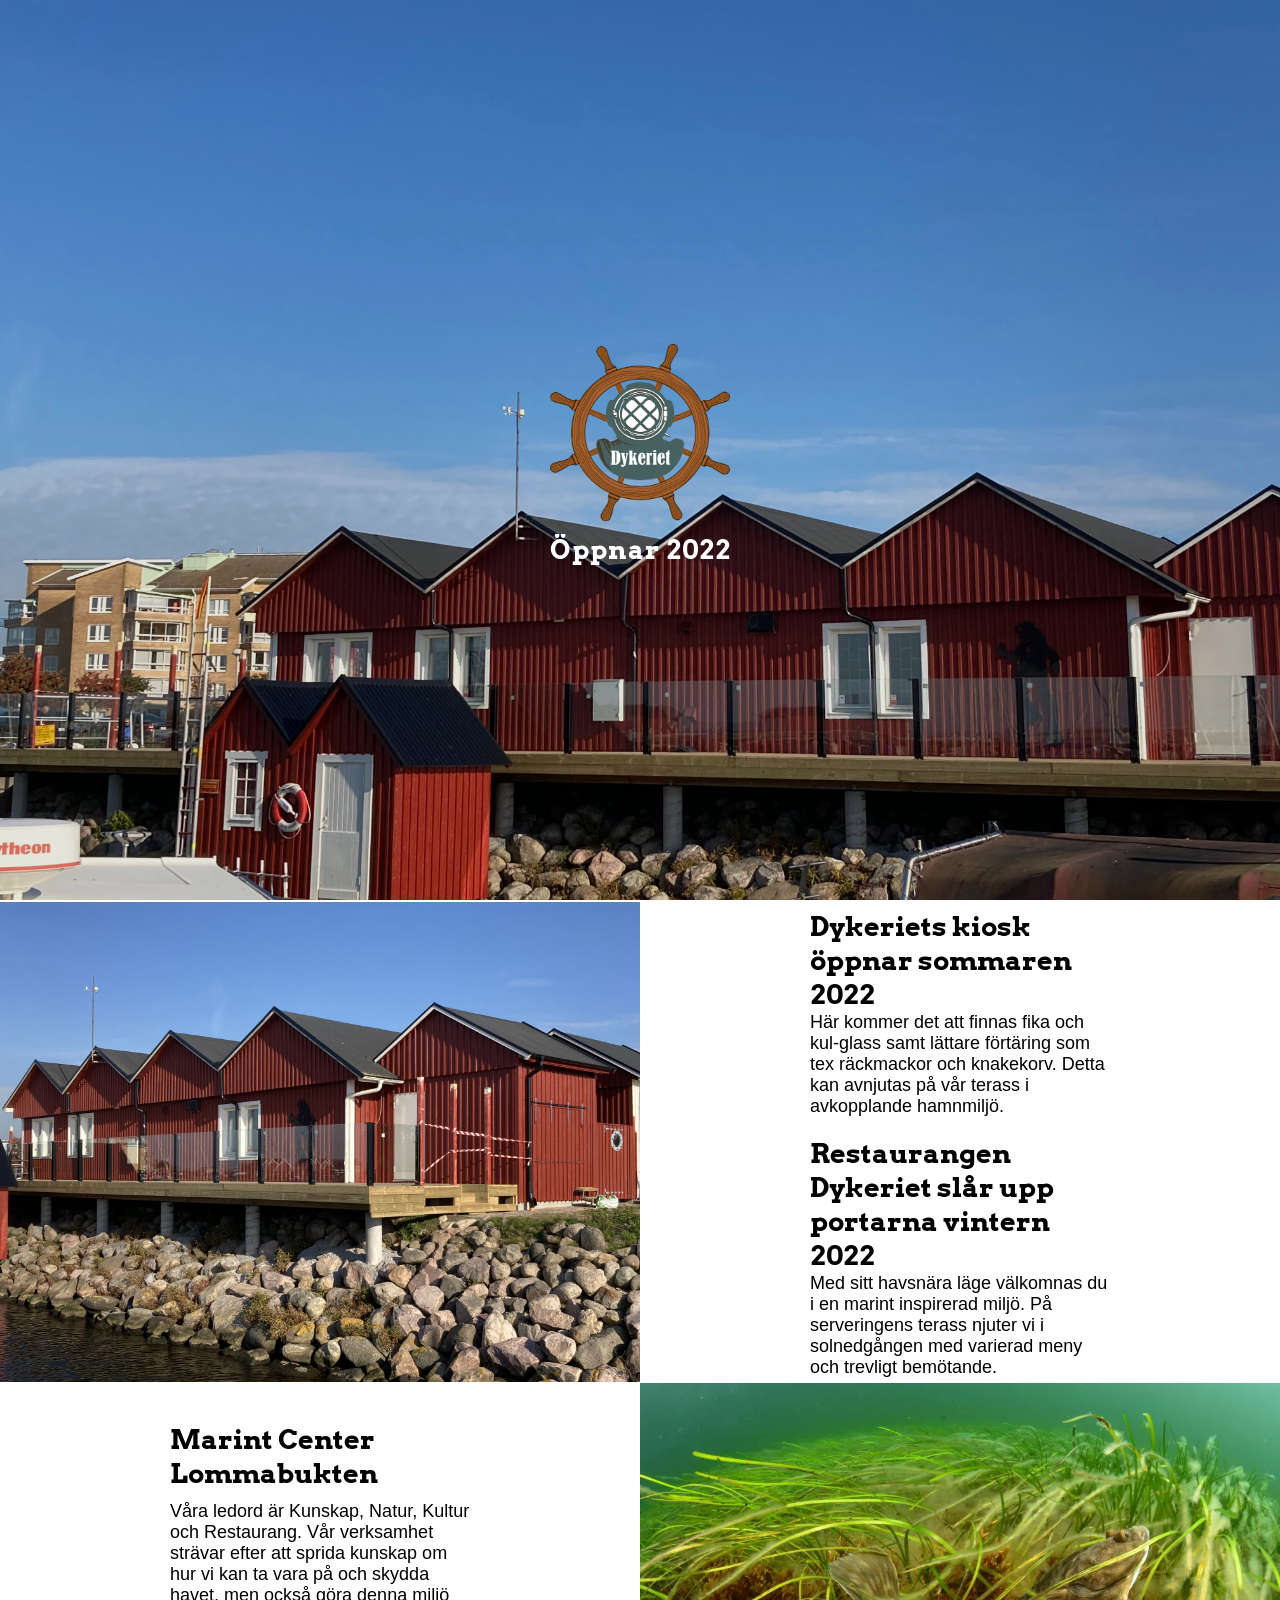
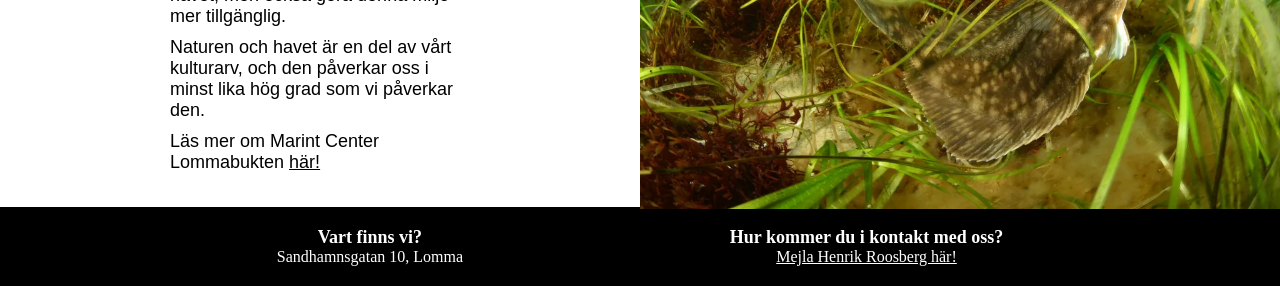
==== commit 040036a0: "Minor changes to headers." ====
--- a/index.html
+++ b/index.html
@@ -22,7 +22,7 @@
 						src="assets/Dykeriet_logo_500px_RGB_WEB.png"
 						alt="logo for dykeriet"
 					/>
-					<h3>Öppnar 2022</h3>
+					<h3 class="letter-spacing-1">Öppnar 2022</h3>
 				</div>
 			</div>
 		</div>
@@ -97,7 +97,7 @@
 		<footer>
 			<section class="footerInfo">
 				<b>Vart finns vi?</b>
-				<p>Sandhamnsgatan 10</p>
+				<p>Sandhamnsgatan 10, Lomma</p>
 			</section>
 			<section class="footerInfo">
 				<b>Hur kommer du i kontakt med oss?</b>
--- a/style.css
+++ b/style.css
@@ -13,12 +13,15 @@
 h3,
 h4,
 h5 {
-	letter-spacing: 1px;
 	font-family: "Arvo", serif;
 }
 
 .m-top10 {
 	margin-top: 10px;
+}
+
+.letter-spacing-1 {
+	letter-spacing: 1px;
 }
 
 /* Styles for main content */
